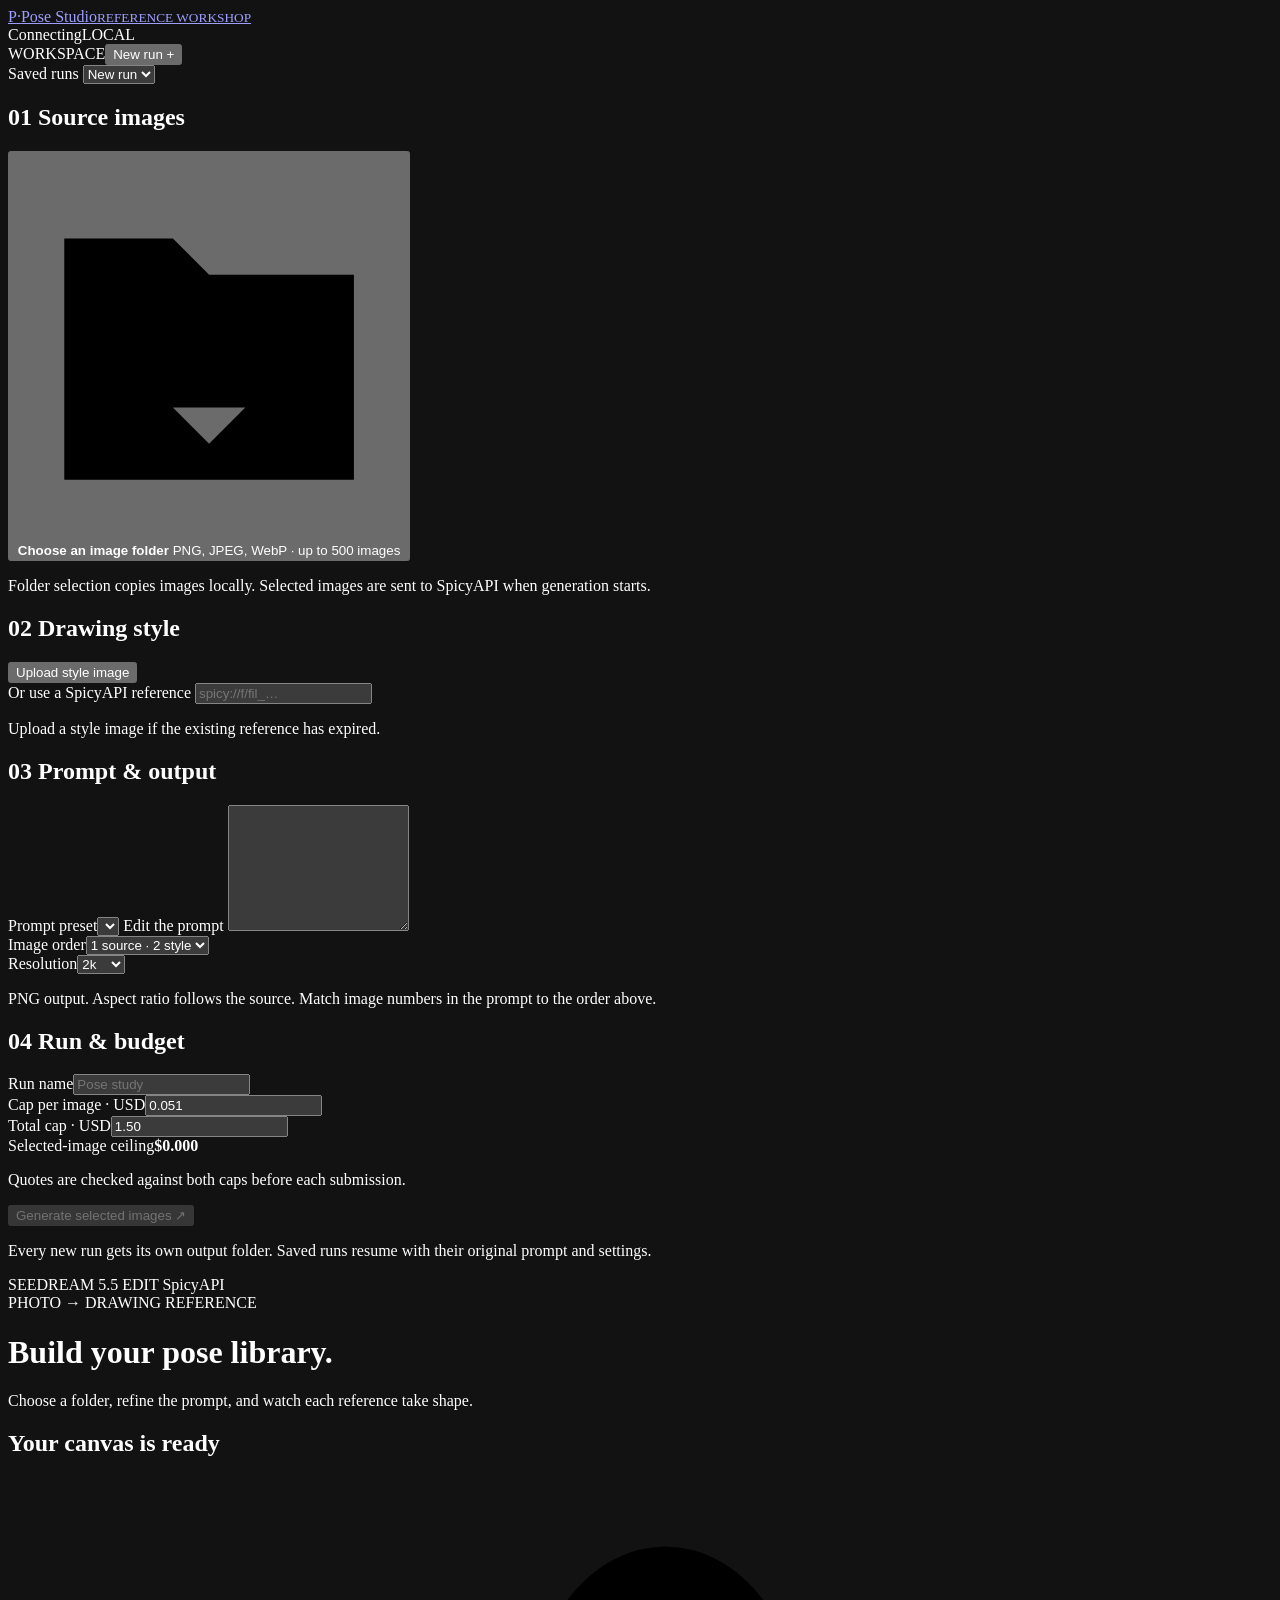
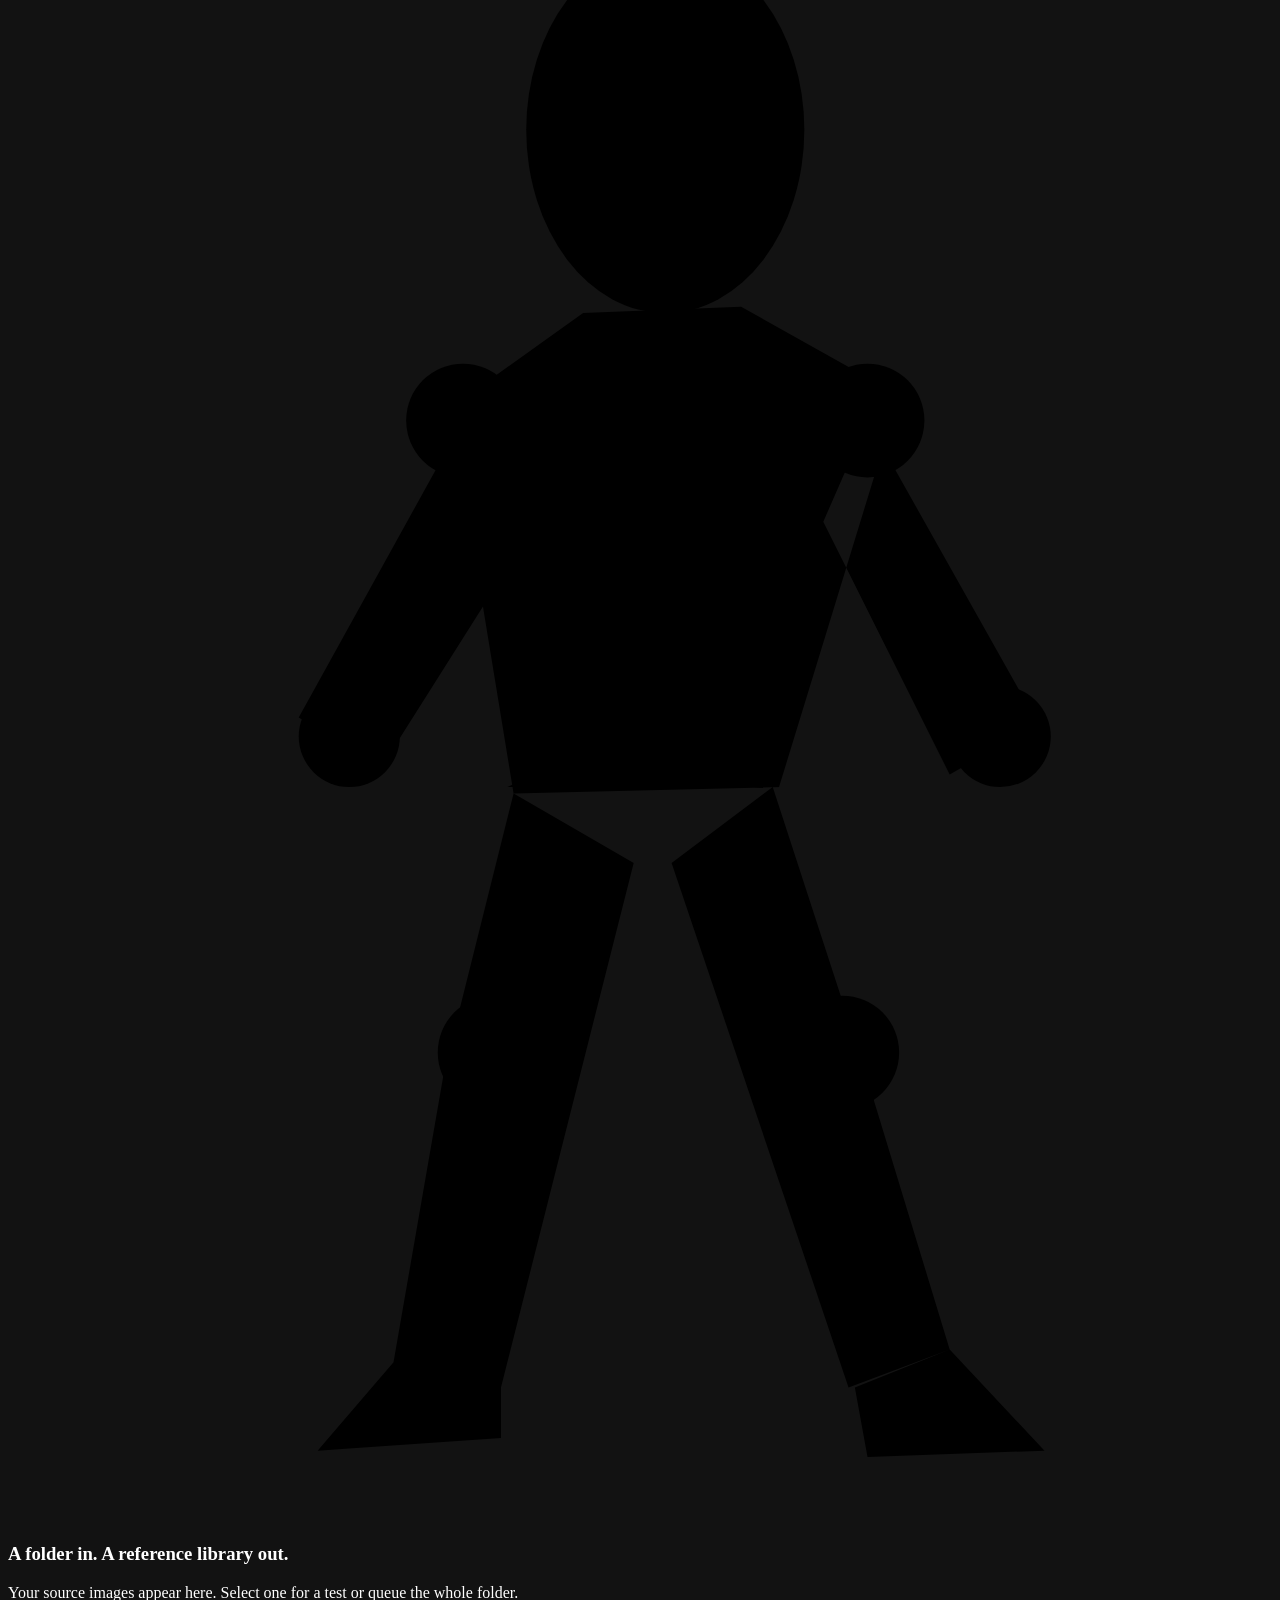
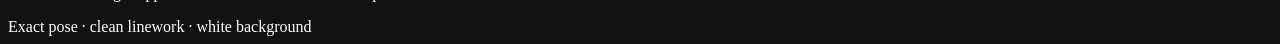
==== scripts/pose_studio_web/index.html @ 60cc8f0c "Release 0.1.1: gallery switching, tag filters, depth poses, Pose Studio Node (published to the Regis" ====
<!doctype html>
<html lang="en">
<head>
  <meta charset="utf-8">
  <meta name="viewport" content="width=device-width, initial-scale=1">
  <meta name="color-scheme" content="dark">
  <title>Pose Studio</title>
  <link rel="stylesheet" href="/static/studio.css">
  <script src="/static/studio.js" defer></script>
</head>
<body>
  <header class="topbar">
    <a class="brand" href="/" aria-label="Pose Studio home"><span class="brand-mark">P<span>·</span></span><span>Pose Studio<small>REFERENCE WORKSHOP</small></span></a>
    <div class="connection"><span class="dot" id="connection-dot"></span><span id="connection-label">Connecting</span><span class="local-badge">LOCAL</span></div>
  </header>
  <div class="layout">
    <aside class="controls">
      <div class="section-heading"><span class="eyebrow">WORKSPACE</span><button id="new-run" class="text-button" type="button">New run +</button></div>
      <label for="history">Saved runs</label>
      <select id="history"><option value="">New run</option></select>

      <section class="control-section">
        <h2><span class="step">01</span> Source images</h2>
        <button class="dropzone" id="folder-button" type="button">
          <svg viewBox="0 0 32 32" aria-hidden="true"><path d="M4 10V7h9l3 3h12v17H4zM4 13h24M16 17v7m-3-3 3 3 3-3"/></svg>
          <strong id="folder-title">Choose an image folder</strong>
          <span id="folder-subtitle">PNG, JPEG, WebP · up to 500 images</span>
        </button>
        <input type="file" id="folder-input" webkitdirectory multiple hidden>
        <button id="staged-button" type="button" class="text-button preset" hidden>Use staged v2 folder</button>
        <p class="help">Folder selection copies images locally. Selected images are sent to SpicyAPI when generation starts.</p>
        <progress id="upload-progress" max="1" value="0" hidden aria-label="Folder upload progress"></progress>
      </section>

      <section class="control-section">
        <h2><span class="step">02</span> Drawing style</h2>
        <div class="style-picker"><button id="style-button" type="button" class="secondary">Upload style image</button><button id="clear-style" class="text-button" type="button" hidden>Use reference</button></div>
        <input type="file" id="style-input" accept="image/png,image/jpeg,image/webp" hidden>
        <div id="style-preview" hidden><img id="style-image" alt="Selected drawing style"><span id="style-name"></span></div>
        <label for="style-uri">Or use a SpicyAPI reference</label>
        <input id="style-uri" type="text" spellcheck="false" placeholder="spicy://f/fil_…">
        <p class="help">Upload a style image if the existing reference has expired.</p>
      </section>

      <section class="control-section">
        <h2><span class="step">03</span> Prompt &amp; output</h2>
        <label for="profile">Prompt preset</label><select id="profile"></select>
        <label for="prompt">Edit the prompt <span id="prompt-count" class="label-end"></span></label>
        <textarea id="prompt" rows="8" maxlength="5000" spellcheck="false"></textarea>
        <div class="two-fields">
          <div><label for="image-order">Image order</label><select id="image-order"><option value="source-first">1 source · 2 style</option><option value="style-first">1 style · 2 source</option></select></div>
          <div><label for="resolution">Resolution</label><select id="resolution"><option>2k</option><option>1.5k</option><option>1k</option></select></div>
        </div>
        <p class="help">PNG output. Aspect ratio follows the source. Match image numbers in the prompt to the order above.</p>
      </section>

      <section class="control-section">
        <h2><span class="step">04</span> Run &amp; budget</h2>
        <label for="run-name">Run name</label><input id="run-name" placeholder="Pose study">
        <div class="two-fields">
          <div><label for="per-image">Cap per image · USD</label><input id="per-image" type="number" min="0.001" step="0.001" value="0.051"></div>
          <div><label for="total-cap">Total cap · USD</label><input id="total-cap" type="number" min="0.001" step="0.001" value="1.50"></div>
        </div>
        <div class="budget"><span>Selected-image ceiling</span><strong id="ceiling">$0.000</strong></div>
        <p class="help" id="budget-note">Quotes are checked against both caps before each submission.</p>
        <button id="generate" class="primary" type="button" disabled>Generate selected images <span>↗</span></button>
        <p class="help">Every new run gets its own output folder. Saved runs resume with their original prompt and settings.</p>
      </section>
      <div class="model-label">SEEDREAM 5.5 EDIT <span>SpicyAPI</span></div>
    </aside>

    <main>
      <div class="workspace-heading"><div><span class="eyebrow">PHOTO → DRAWING REFERENCE</span><h1 id="workspace-title">Build your pose library.</h1><p id="workspace-subtitle">Choose a folder, refine the prompt, and watch each reference take shape.</p></div></div>
      <div id="notice" role="alert" hidden></div>
      <div id="run-panel" hidden>
        <div class="run-top"><div><span id="run-state" class="status-pill"></span><span id="run-progress-label"></span></div><div class="run-actions"><button id="reuse" class="secondary" type="button">Use settings for new run</button><button id="pause" class="secondary" type="button">Pause after current</button><button id="resume" class="primary compact" type="button" hidden>Resume run</button></div></div>
        <progress id="run-progress" value="0" max="1" aria-label="Generation progress"></progress>
        <div class="run-metrics"><span>Settled <strong id="settled">$0.000</strong></span><span>Reserved ceiling <strong id="reserved">$0.000</strong></span><span>Total cap <strong id="run-cap">$0.000</strong></span></div>
        <p id="run-message" class="help"></p>
        <p id="queue-status" class="help" role="status" hidden></p>
        <p class="destination"><span>OUTPUT FOLDER</span><code id="destination"></code></p>
        <div class="folder-actions" id="folder-actions" hidden>
          <button id="rename-folder" class="secondary" type="button">Rename folder</button>
          <button id="add-images" class="secondary" type="button">Add images</button>
          <button id="edit-tags" class="secondary" type="button">Edit global tags</button>
        </div>
        <section id="curation" class="curation" hidden>
          <div class="curation-heading"><h2>Folder metadata</h2><button id="restore" class="text-button" type="button" hidden>Undo delete</button></div>
          <label for="caption-prompt">Caption prompt</label>
          <textarea id="caption-prompt" rows="5" maxlength="5000" spellcheck="true"></textarea>
          <div class="caption-actions">
            <button id="save-caption" class="text-button" type="button">Save prompt</button>
            <button id="default-caption" class="text-button" type="button">Use default</button>
            <span id="caption-state" class="muted" role="status"></span>
          </div>
          <div class="curation-actions">
            <label for="metadata-provider">Vision model</label>
            <select id="metadata-provider"><option value="xai">Grok 4.7 · xAI</option><option value="spicy">Nemotron VL · SpicyAPI</option></select>
            <button id="metadata-one" class="secondary" type="button">Test one</button>
            <button id="metadata-all" class="secondary" type="button">Tag remaining</button>
            <button id="resume-captions" class="secondary" type="button" hidden>Resume captions</button>
          </div>
          <p class="help">Each drawing uses one paid vision request, billed separately from image generation.</p>
          <p id="metadata-status" class="help" role="status"></p>
          <div class="curation-actions">
            <button id="depth-one" class="secondary" type="button">Test one depth map</button>
            <button id="depth-all" class="secondary" type="button">Generate remaining depth maps</button>
          </div>
          <p id="depth-status" class="help" role="status"></p>
        </section>
      </div>
      <div class="gallery-toolbar"><div><h2 id="gallery-title">Your canvas is ready</h2><span id="gallery-count" class="muted"></span></div><div id="selection-tools" hidden><button id="select-all" type="button" class="text-button">Select all</button><button id="select-none" type="button" class="text-button">Clear</button></div></div>
      <p id="regeneration-note" class="help" hidden></p>
      <div id="grid-gallery-picker" hidden><label for="grid-gallery">Pose gallery</label><select id="grid-gallery"></select></div>
      <div id="tag-filters" aria-label="Filter by tag"></div>
      <div id="empty-state">
        <div class="empty-drawing" aria-hidden="true"><svg viewBox="0 0 200 260"><ellipse cx="104" cy="40" rx="22" ry="29"/><path d="M103 12v56m-20-31 42 4M91 69l-21 15 10 61 42-1 19-62-25-14M72 86l-26 47 13 8 24-38m53-17 27 48-14 8-20-40M80 145l-11 44-8 46 17 4 21-83m22-12 14 43 14 46-16 6-28-83M61 235l-12 14 29-2v-8m56 0 2 11 28-1-15-16"/><circle cx="72" cy="86" r="9"/><circle cx="136" cy="86" r="9"/><circle cx="54" cy="136" r="8"/><circle cx="157" cy="136" r="8"/><circle cx="77" cy="186" r="9"/><circle cx="132" cy="186" r="9"/><path class="guide" d="M83 108q21 14 48 1M79 144q24-12 43 0M100 76v67"/></svg></div>
        <h3>A folder in. A reference library out.</h3><p>Your source images appear here. Select one for a test or queue the whole folder.</p><span class="empty-footnote">Exact pose · clean linework · white background</span>
      </div>
      <div id="gallery" class="gallery"></div>
    </main>
  </div>
  <dialog id="comparison">
    <div class="dialog-header"><div><span class="eyebrow">POSE CHECK</span><h2 id="compare-title"></h2></div><button id="close-comparison" class="secondary" type="button">Close</button></div>
    <div class="comparison-caption"><p id="compare-hint"></p><div class="comparison-actions"><button id="compare-caption" type="button" class="secondary" hidden>Caption</button><button id="compare-delete" type="button" class="text-button card-delete" hidden>Delete</button><button id="compare-regenerate" type="button" class="secondary" hidden>Regenerate</button><a id="download-depth" download="depth.png" hidden>Depth PNG</a><a id="download" download="pose.png">Download PNG ↗</a></div></div>
    <div class="comparison-layout"><div>
    <div class="comparison-view">
      <img id="compare-source" alt="Source photograph">
      <div id="compare-surface" class="comparison-stage" hidden><img id="compare-output" alt="Generated mannequin drawing with an original-photo reveal"></div>
    </div>
    <label id="compare-controls" for="compare-reveal" hidden><span>Original reveal</span><input id="compare-reveal" type="range" min="0" max="100" value="0" step="1"><span>0–100%</span></label>
    </div>
    <form id="drawing-editor" hidden>
      <label for="drawing-label">Image caption</label>
      <textarea id="drawing-label" rows="3" maxlength="150"></textarea>
      <div id="drawing-tags"></div>
      <div class="drawing-edit-actions">
        <button id="save-drawing" class="primary compact" type="submit" disabled>Save changes</button>
        <button id="reset-drawing" class="text-button" type="button" hidden>Reload saved values</button>
      </div>
      <p id="drawing-status" class="help" role="status"></p>
    </form>
    </div>
  </dialog>
  <dialog id="folder-editor">
    <form id="rename-form"><h2>Rename folder</h2>
      <label for="folder-label">Folder name</label><input id="folder-label" maxlength="100" required>
      <button type="submit" class="primary compact">Save name</button>
      <button type="button" class="secondary" data-close="folder-editor">Cancel</button>
      <p class="help" role="alert"></p>
    </form>
  </dialog>
  <dialog id="addition">
    <h2>Add images</h2><label for="add-kind">Image type</label>
    <select id="add-kind"><option value="drawing">Finished mannequin PNGs</option><option value="photo">Source photos to generate</option></select>
    <label for="add-files">Images</label><input id="add-files" type="file" accept="image/png" multiple>
    <button id="add-submit" type="button" class="primary compact">Import drawings</button>
    <button type="button" class="secondary" data-close="addition">Close</button>
    <p class="help" role="status"></p>
  </dialog>
  <dialog id="tag-editor">
    <h2>Global tags</h2><p class="help">Each row is a filter shared by all folders. Click a tag to remove it.</p>
    <div id="tag-rows"></div>
    <button id="add-tag-row" type="button" class="secondary">Add row</button>
    <button id="save-tags" type="button" class="primary compact">Save global tags</button>
    <button type="button" class="secondary" data-close="tag-editor">Cancel</button>
    <p class="help" role="status"></p>
  </dialog>
</body>
</html>
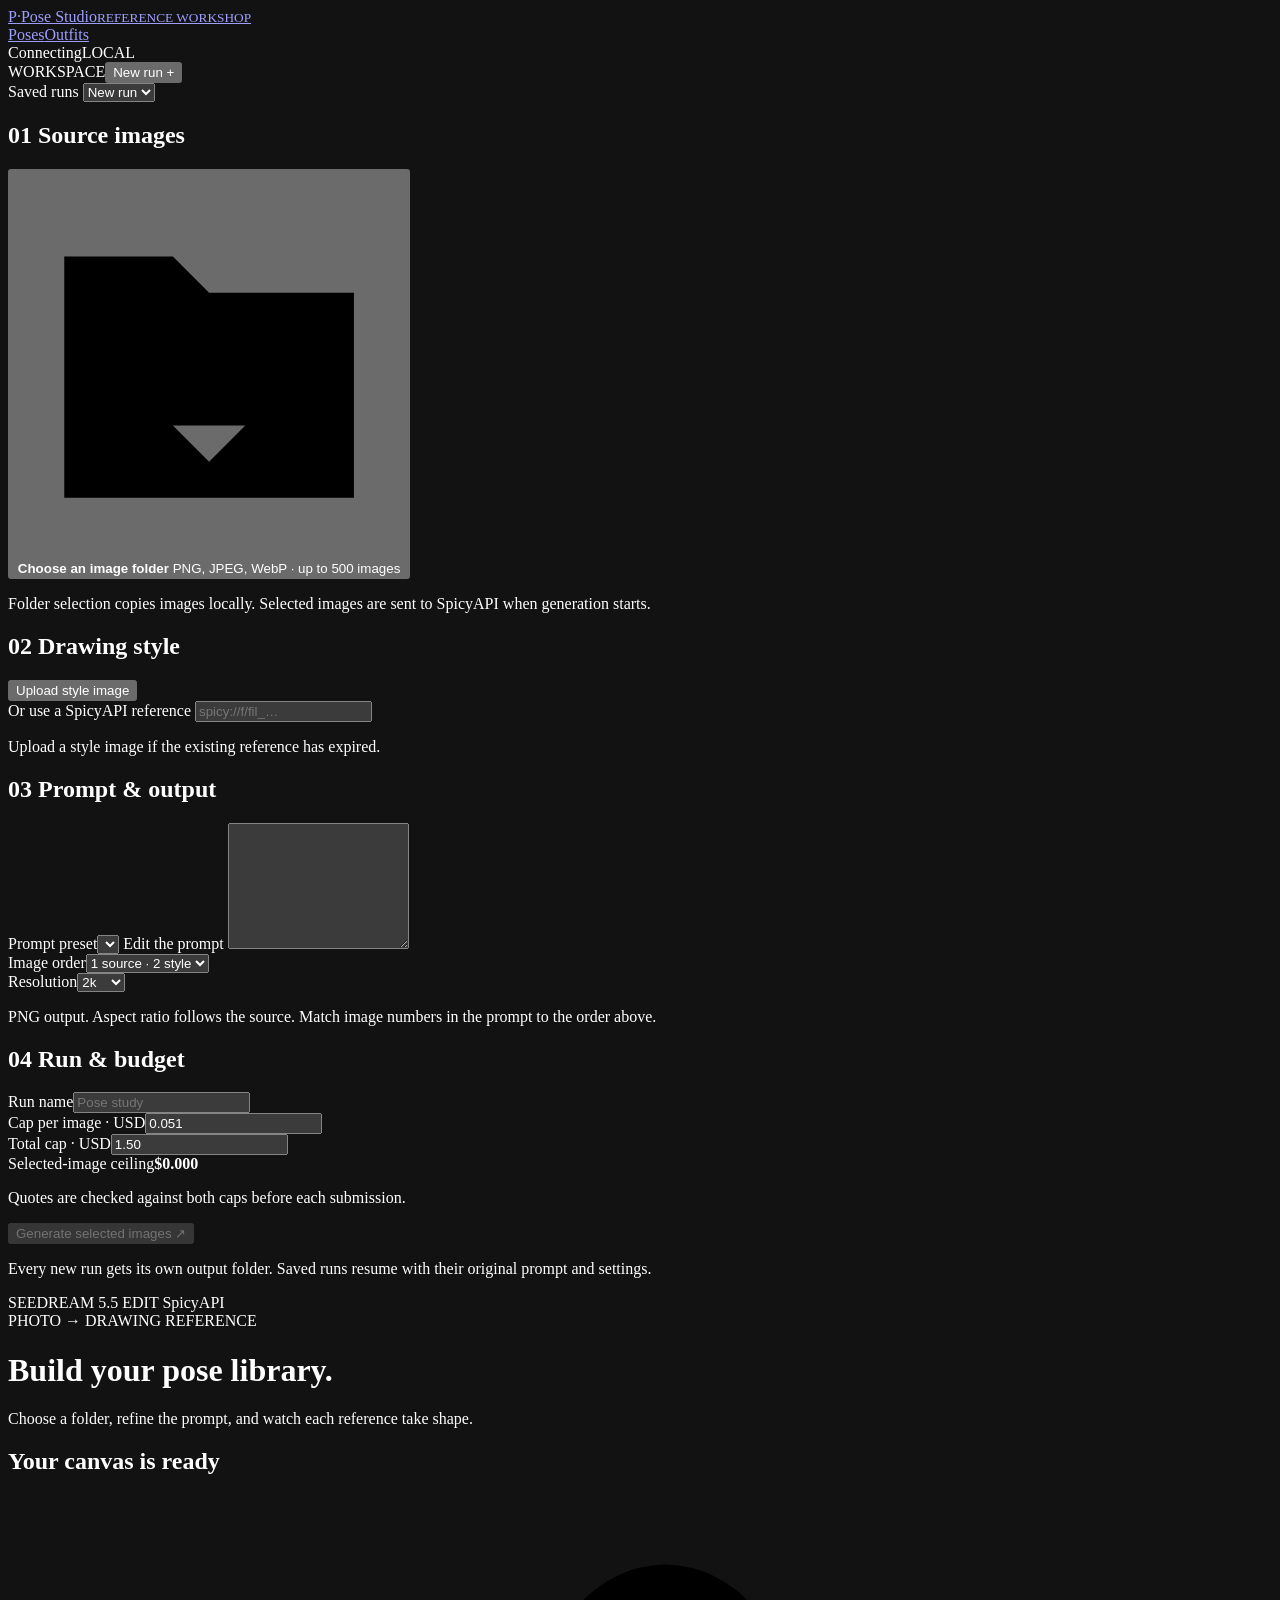
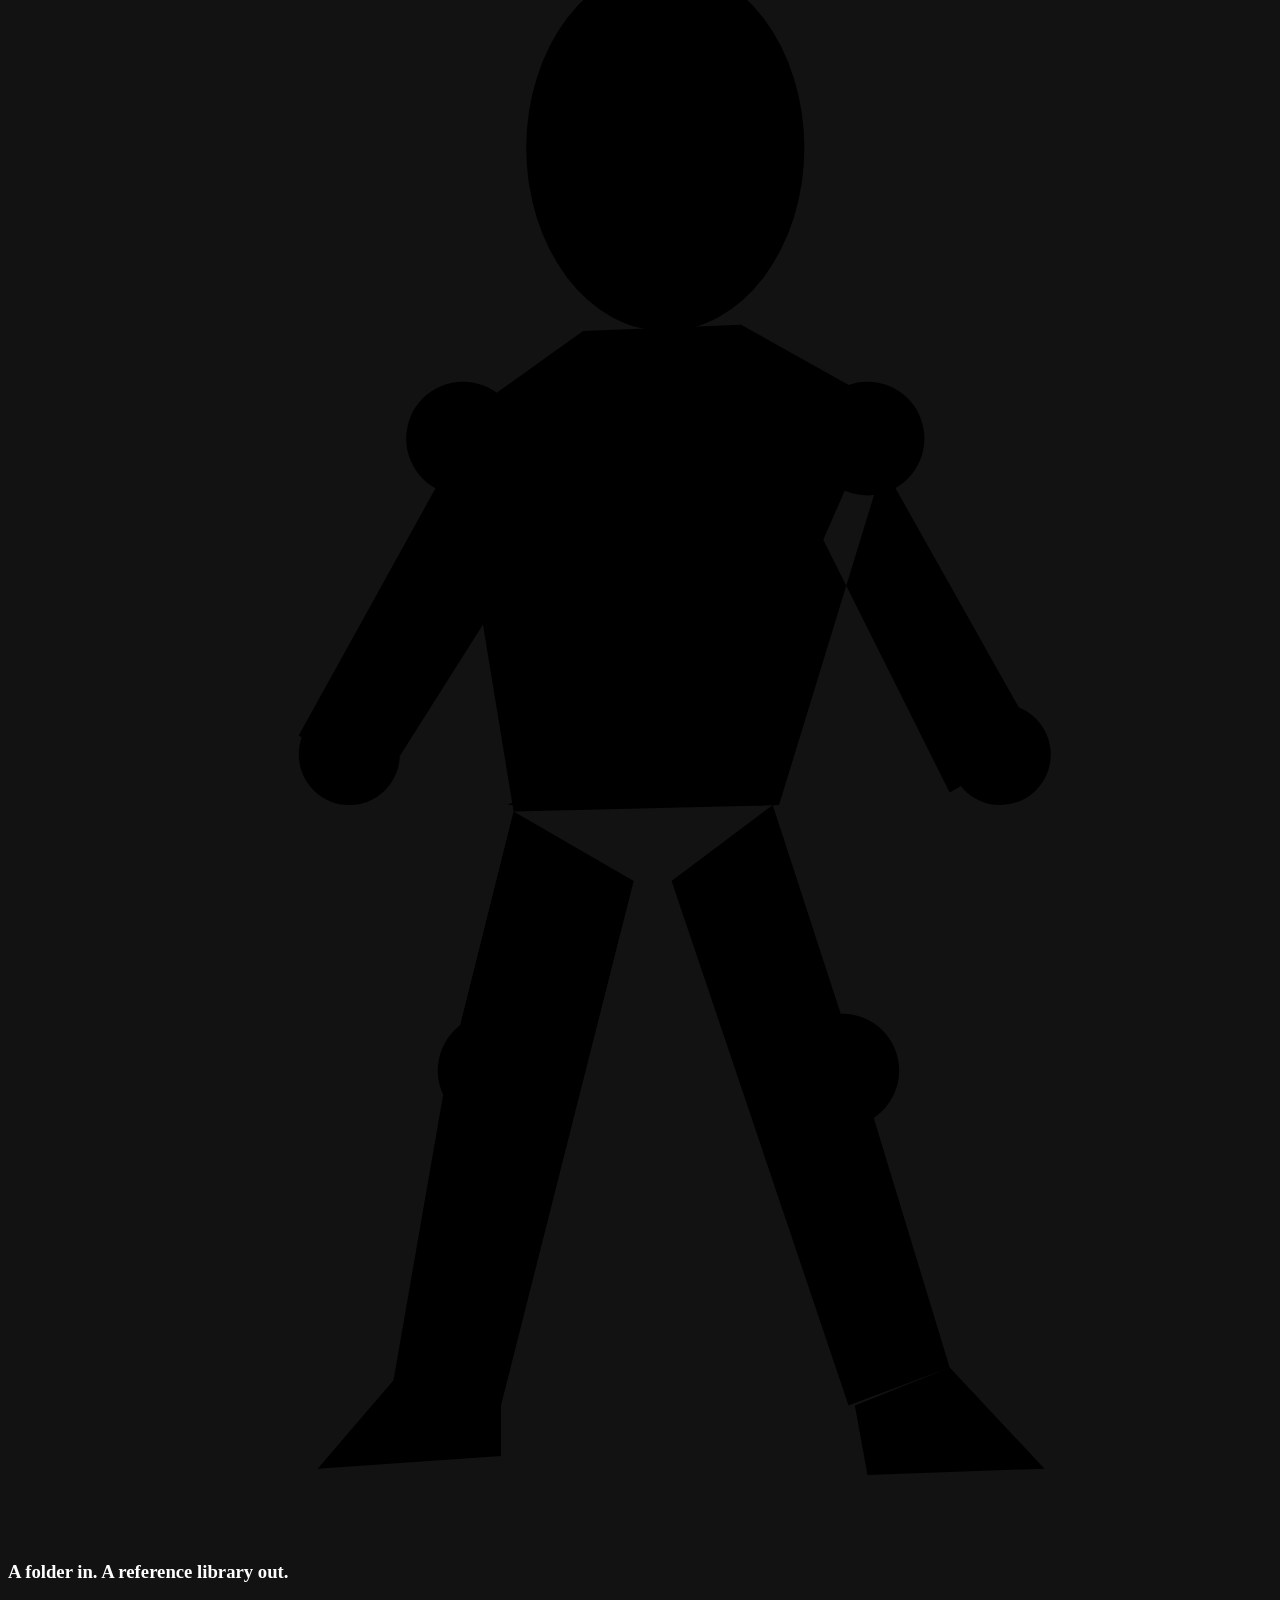
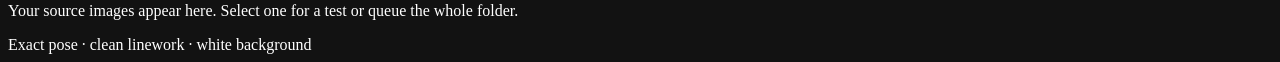
==== commit 36d77793: "Pose Studio Outfits page: queued runs from photos, flat lays or collages, and descriptions Photos of" ====
--- a/scripts/pose_studio_web/index.html
+++ b/scripts/pose_studio_web/index.html
@@ -11,6 +11,7 @@
 <body>
   <header class="topbar">
     <a class="brand" href="/" aria-label="Pose Studio home"><span class="brand-mark">P<span>·</span></span><span>Pose Studio<small>REFERENCE WORKSHOP</small></span></a>
+    <nav class="pages"><a href="/" aria-current="page">Poses</a><a href="/outfits">Outfits</a></nav>
     <div class="connection"><span class="dot" id="connection-dot"></span><span id="connection-label">Connecting</span><span class="local-badge">LOCAL</span></div>
   </header>
   <div class="layout">
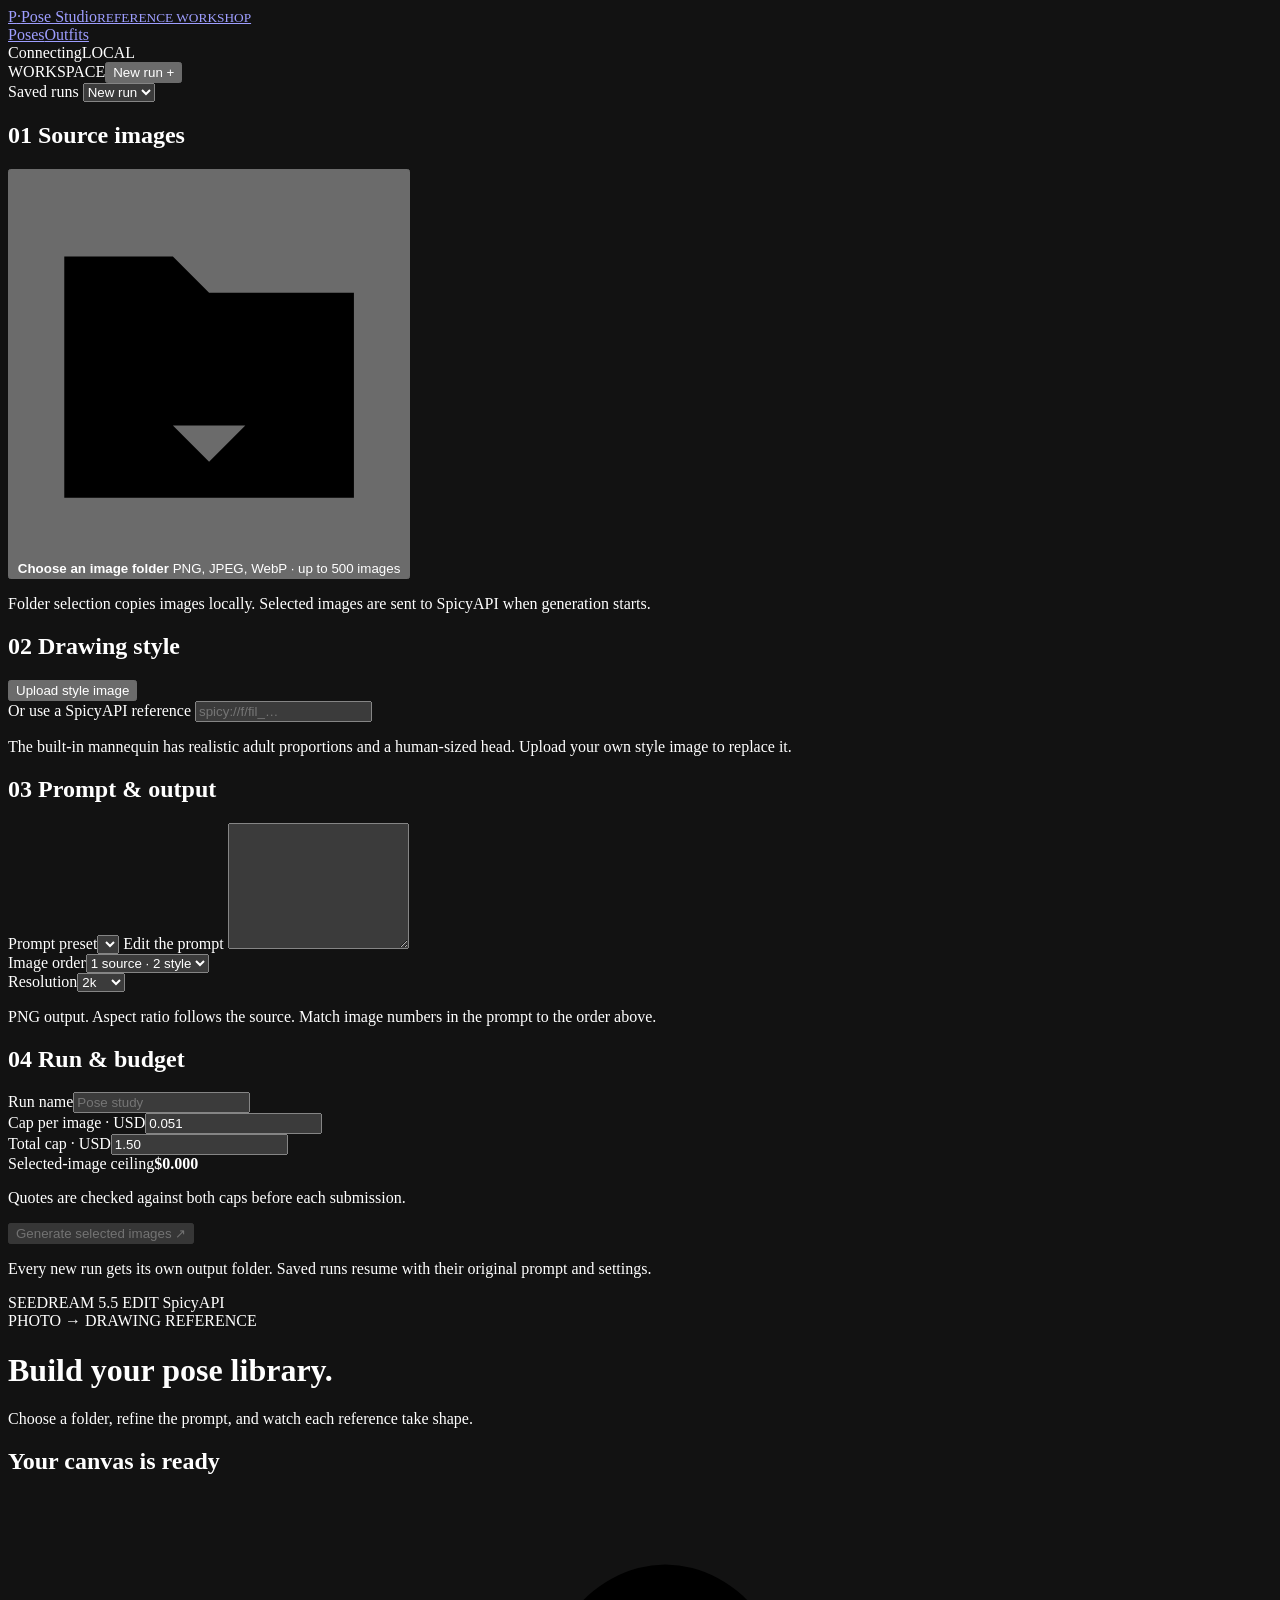
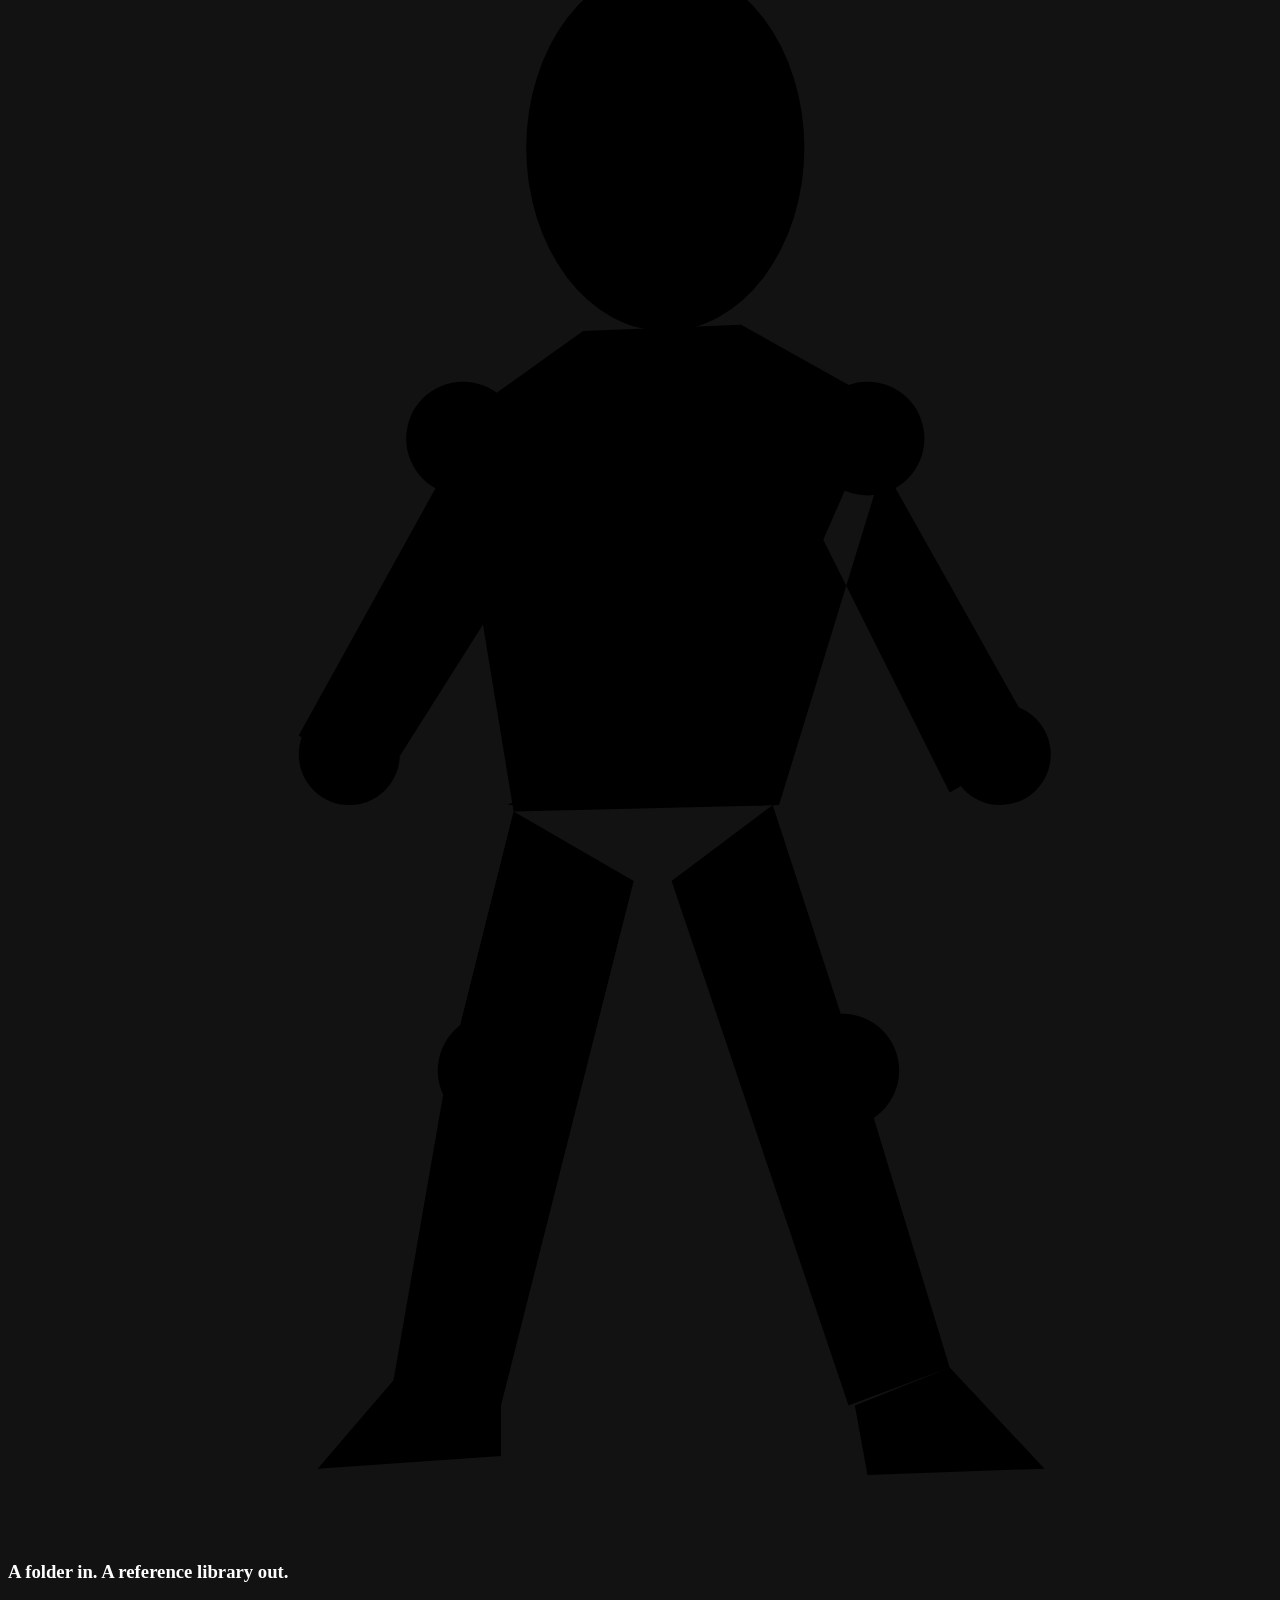
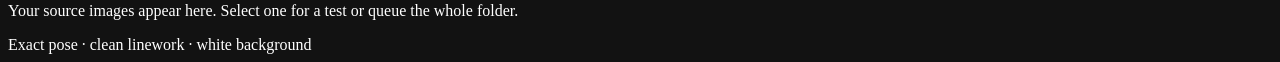
==== commit 8098a22a: "Pose Studio: built-in mannequin style with human proportions; prompts ask for a human-sized head Use" ====
--- a/scripts/pose_studio_web/index.html
+++ b/scripts/pose_studio_web/index.html
@@ -35,12 +35,12 @@
 
       <section class="control-section">
         <h2><span class="step">02</span> Drawing style</h2>
-        <div class="style-picker"><button id="style-button" type="button" class="secondary">Upload style image</button><button id="clear-style" class="text-button" type="button" hidden>Use reference</button></div>
+        <div class="style-picker"><button id="style-button" type="button" class="secondary">Upload style image</button><button id="clear-style" class="text-button" type="button" hidden>Use built-in style</button></div>
         <input type="file" id="style-input" accept="image/png,image/jpeg,image/webp" hidden>
         <div id="style-preview" hidden><img id="style-image" alt="Selected drawing style"><span id="style-name"></span></div>
         <label for="style-uri">Or use a SpicyAPI reference</label>
         <input id="style-uri" type="text" spellcheck="false" placeholder="spicy://f/fil_…">
-        <p class="help">Upload a style image if the existing reference has expired.</p>
+        <p class="help">The built-in mannequin has realistic adult proportions and a human-sized head. Upload your own style image to replace it.</p>
       </section>
 
       <section class="control-section">
